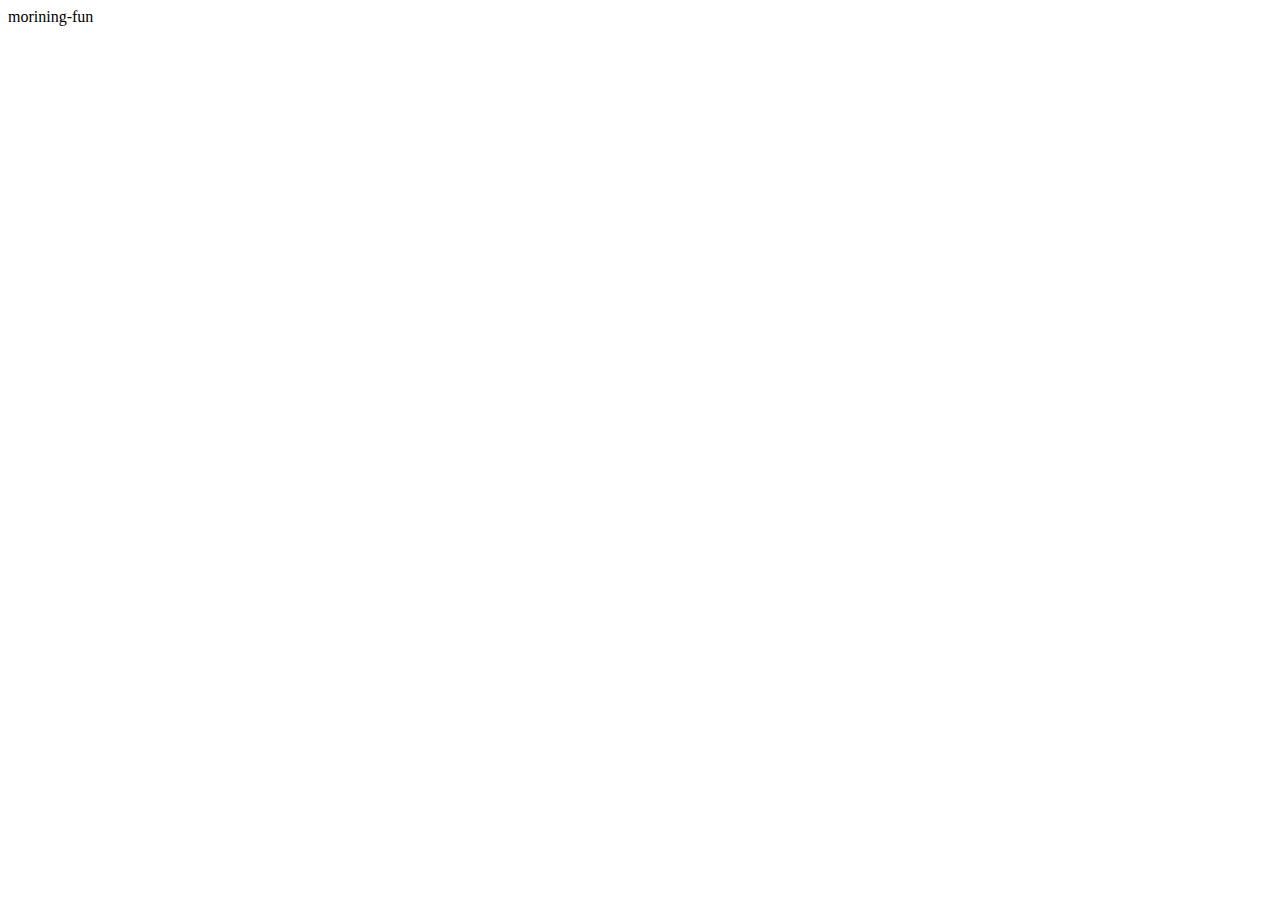
==== index.html @ c442c876 "Create index.html" ====
<!DOCTYPE html>
<html>
<head>
<meta name="generator" content="Hexo 3.8.0">
	<meta charset="utf-8">
	<meta property="wb:webmaster" content="65a151beb5e21880">
</head>
<body>
morining-fun
</body>
</html>
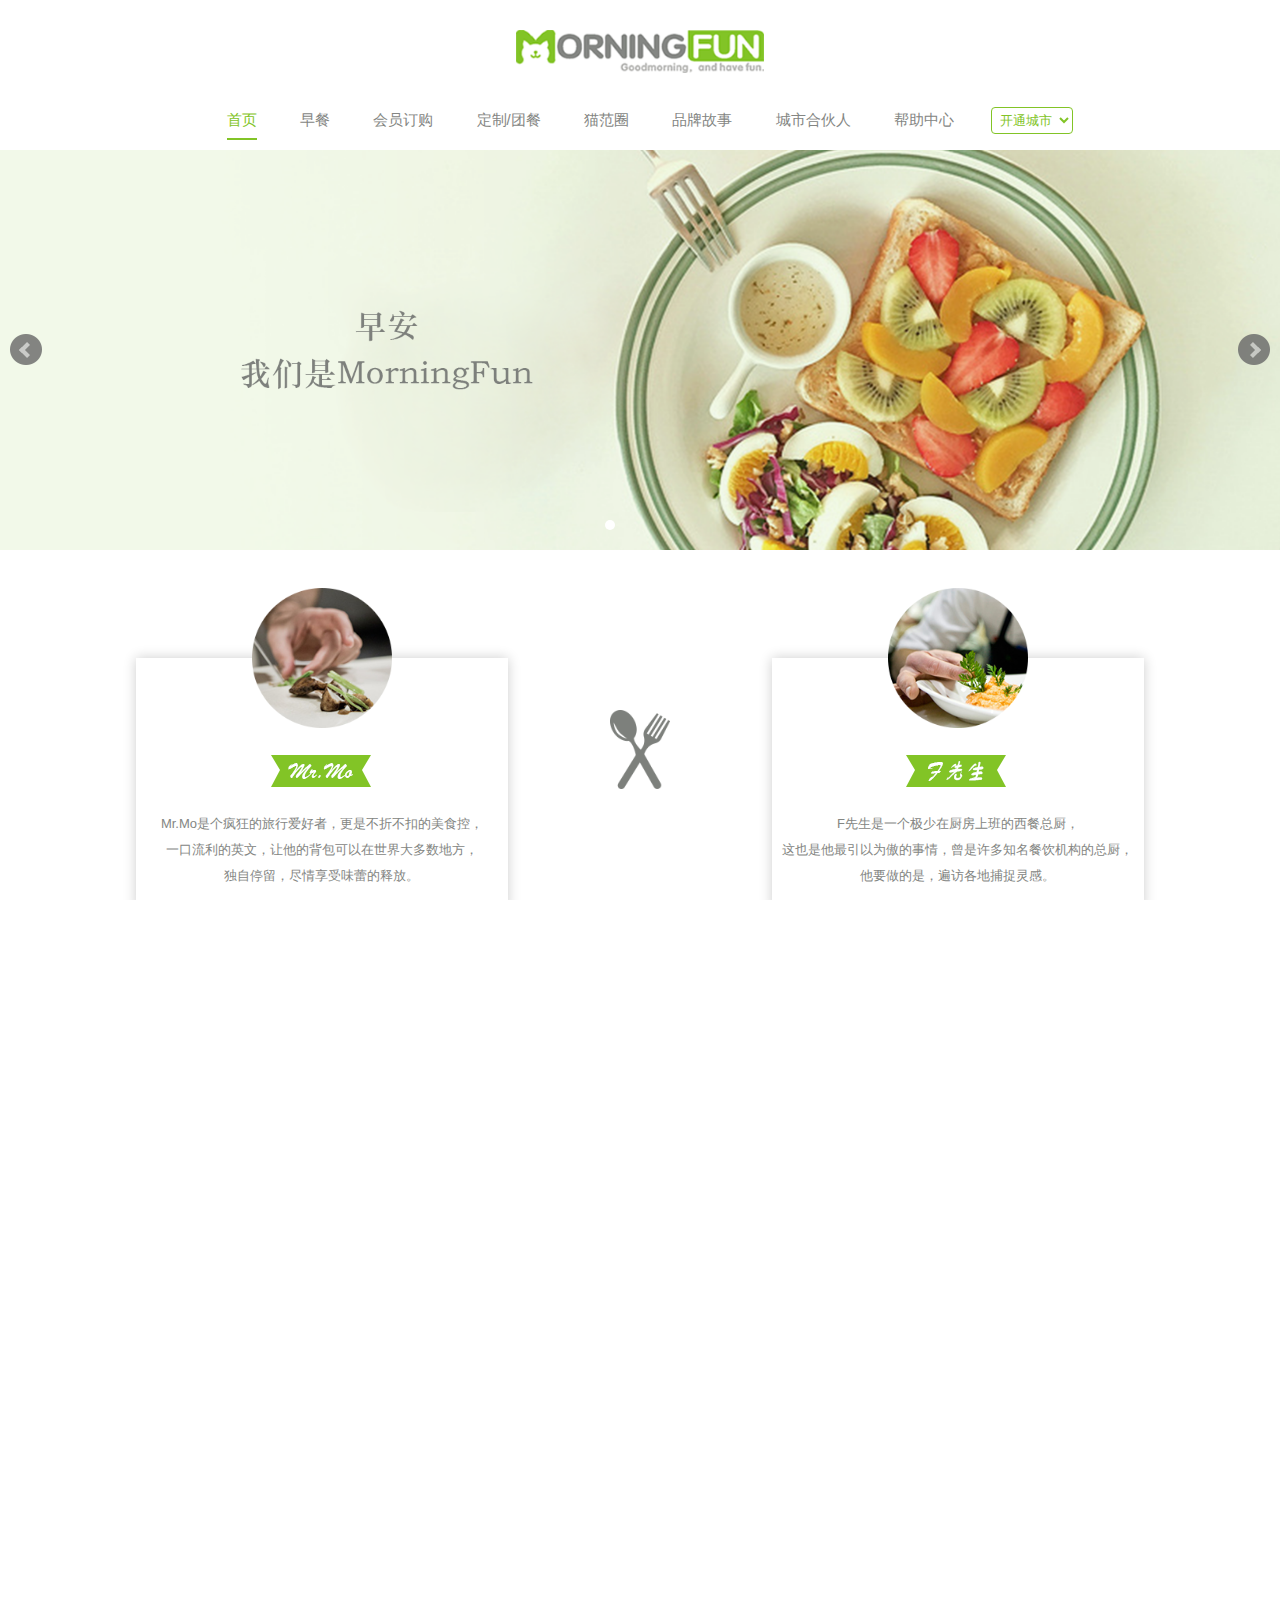
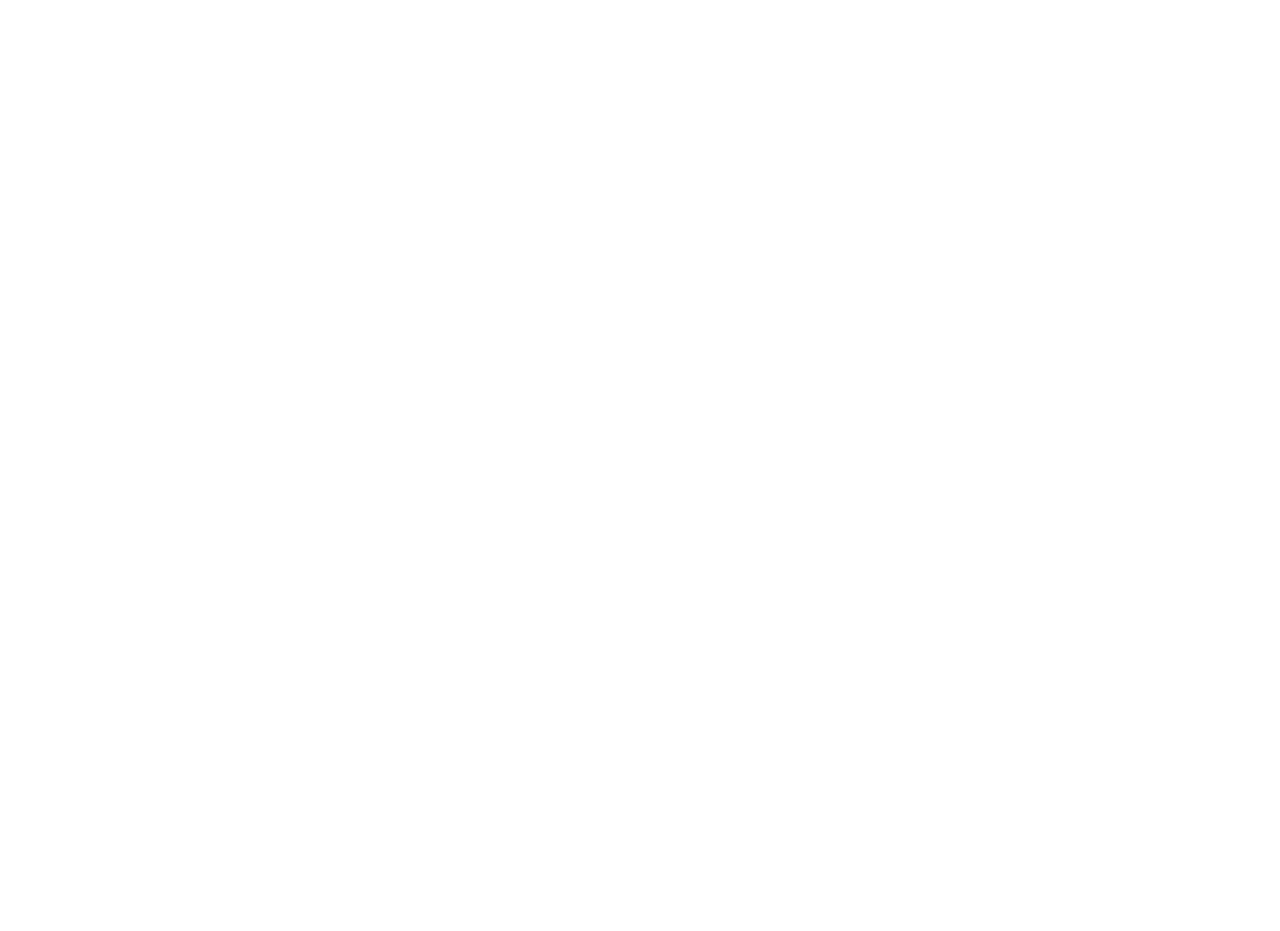
==== commit e26cafbb: "add" ====
--- a/index.html
+++ b/index.html
@@ -1,12 +1,217 @@
-<!DOCTYPE html>
-<html>
-<head>
-<meta name="generator" content="Hexo 3.8.0">
-	<meta charset="utf-8">
-	<meta property="wb:webmaster" content="65a151beb5e21880">
-</head>
-<body>
-morining-fun
-</body>
-</html>
-					
+ 
+<!DOCTYPE html> 
+<html xmlns="http://www.w3.org/1999/xhtml">
+  <head>
+    <meta charset="utf-8">
+    <meta http-equiv="X-UA-Compatible" content="IE=edge,chrome=1">
+    <title>猫范 MorningFun</title>
+    <meta name="keywords" content="">
+    <meta name="description" content="">
+    <meta name="viewport" content="width=device-width, initial-scale=1.0, maximum-scale=1.0, user-scalable=0">
+    <meta content="yes" name="apple-mobile-web-app-capable" />
+    <meta content="black" name="apple-mobile-web-app-status-bar-style" />
+    <link rel="shortcut icon" href="./images/favico.png" type="image/x-icon">
+    <link rel="stylesheet" href="./css/base.css">
+    <link rel="stylesheet" href="./css/jquery.bxslider.css" />
+    <script src="./js/jquery.min.js"></script>
+    <script src="./js/jquery.bxslider.min.js"></script>
+  </head> 
+  <body>
+    <!-- 头部 -->
+    <div id="header"> 
+      <div class="wrapper"> 
+        <div class="content"> 
+          <div id="headTop">
+            <a href="./index.html" id="logo">
+              <img src="./images/logo.png" height="44" />
+            </a>
+          </div> 
+          <div id="navWrapper"> 
+            <ul class="nav movedx" data-movedx-mid="1">  
+              <li class="navitem"> 
+                <a class="active" href="./index.html"> 
+                  首页
+                </a>
+              </li> 
+              <li class="navitem"> 
+                <a href="./breakfast.html"> 
+                  早餐
+                </a>
+              </li> 
+              <li class="navitem"> 
+                <a href="./member.html"> 
+                  会员订购
+                </a>
+              </li>
+              <li class="navitem"> 
+                <a href="./customization.html"> 
+                  定制/团餐
+                </a>
+              </li> 
+              <li class="navitem"> 
+                <a href="./community.html"> 
+                  猫范圈
+                </a>
+              </li>
+              <li class="navitem"> 
+                <a href="./story.html"> 
+                  品牌故事
+                </a>
+              </li>
+              <li class="navitem"> 
+                <a href="./partner.html"> 
+                  城市合伙人
+                </a>
+              </li>
+              <li class="navitem"> 
+                <a href="./help.html"> 
+                  帮助中心
+                </a>
+              </li>
+              <li class="navitem"> 
+                <select name="citys" class="city-select js-city-select">
+                  <option value="">开通城市</option>
+                  <option value="fuzhou">福州</option>
+                </select>
+                </a>
+              </li>
+            </ul>
+          </div> 
+        </div> 
+      </div>
+    </div> 
+    <!-- 内容 -->
+    <div id="contain">
+      <div id="banner">
+        <ul class="bxslider">
+          <li><img src="./images/banner_1.png" /></li>     
+          <li><img src="./images/banner_1.png" /></li>
+          <li><img src="./images/banner_1.png" /></li>
+          <li><img src="./images/banner_1.png" /></li>
+        </ul>
+      </div>
+      <div id="pk">
+        <div class="content">
+          <div class="pk-l fl">
+            <div class="pk-block">
+              <div class="logo">
+                <img src="./images/home/ms_logo.png" alt="">
+              </div>
+              <div class="title">
+                <img src="./images/home/ms.png" alt="">
+              </div>
+              <p>Mr.Mo是个疯狂的旅行爱好者，更是不折不扣的美食控，</p>
+              <p>一口流利的英文，让他的背包可以在世界大多数地方，</p>
+              <p>独自停留，尽情享受味蕾的释放。</p>
+            </div>
+          </div>
+          <div class="pk-logo"></div>
+          <div class="pk-r fr">
+            <div class="pk-block">
+              <div class="logo">
+                <img src="./images/home/mr_logo.png" alt="">
+              </div>
+              <div class="title">
+                <img src="./images/home/mr.png" alt="">
+              </div>
+              <p>F先生是一个极少在厨房上班的西餐总厨，</p>
+              <p>这也是他最引以为傲的事情，曾是许多知名餐饮机构的总厨，</p>
+              <p>他要做的是，遍访各地捕捉灵感。</p>
+            </div>
+          </div>
+        </div>
+      </div>
+      <div id="middle">
+        <p>有一天，Mr.Mo与F先生意外相遇，分享旅途的见闻，碰撞美食的理解，让两个而立之年的男人，有了太多共同</p>
+        <p>话题，于是，他们用自己的名字拼接成了——MorningFun。</p>
+        <p>MorningFun是什么？一份为城市白领精心烹制的营养早餐！两个男人首先有了这个共识。生活在现代快节奏里，</p>
+        <p>职场一族承受着巨大压力，每天吃一份像样的早餐，成了一种简单的奢望。</p>
+        <br>
+        <br>
+        <br>
+        <br>
+        <p>从创意到执行，Mo与F辞去高薪工作，整整九个月，先后成立猫范产品研发实验室、</p>
+        <p>小猫快送物流，筛选食材、研制配方、开发产品、设计包装、物流配送……每一个细节，</p>
+        <p>都融入了他们的十分匠心。认真严谨又不失情趣的生活态度，孕育了MorningFun独特的产品基因—— </p>
+      </div>
+      <div id="types">
+        <ul class="content">
+          <li>
+            <img src="./images/home/type_1.png">
+            <p>坚持原始食材的精挑细选</p>
+          </li>
+          <li>
+            <img src="./images/home/type_2.png">
+            <p>坚持膳食营养的均衡摄入</p>
+          </li>
+          <li>
+            <img src="./images/home/type_3.png">
+            <p>坚持工艺流程的严格标准</p>
+          </li>
+          <li>
+            <img src="./images/home/type_4.png">
+            <p>坚持用户体验的完美呈现</p>
+          </li>
+        </ul>
+        <div class="clearfix"></div>
+        <br>
+        <br>
+        <br>
+        <p>MorningFun采用会员制预订模式，面向都市白领CBD，食材精选——凌晨手作——新鲜配送——会员食用，控制在12小时内完成，确保早餐的十足鲜度。首期推出周一到周五，</p>
+        <p>每天一款主色调的特色三明治，都是纯天然食材与精选面粉的匠心组合。同时精选38种健康原材，搭配精致的水果蔬菜坚果藜麦沙拉，和鲜榨的五谷杂粮汁、芬芳果茶饮。</p>
+      </div>
+      <div id="multi">
+        <ul>
+          <li>
+            <img src="./images/home/multi_1.png">
+          </li>
+          <li>
+            <img src="./images/home/multi_2.png">
+          </li>
+          <li>
+            <img src="./images/home/multi_3.png">
+          </li>
+          <li>
+            <img src="./images/home/multi_4.png">
+          </li>
+          <li>
+            <img src="./images/home/multi_5.png">
+          </li>
+        </ul>
+        <div class="clearfix"></div>
+      </div>
+      <div id="begin">
+        <p>MorningFun坚持：“12小时”早餐理念。</p>
+        <p>MorningFun愿景：让您的早餐生活，比昨天，比他人，多一点健康，多一点快乐。</p>
+        <p>
+          <a href="#">
+            开启你的早餐之旅
+          </a>
+        </p>
+      </div>
+    </div>
+    <!-- 底部 -->
+    <div id="footer">
+      <div class="content">
+        <div class="ellipsis left">
+          <div class="title">0592-8888888</div>
+          <div>QQ:88888888</div>
+          <div>地址：福建省福州市xx路xx号</div>
+          <div>Copyright 2016-2018  MorningFun猫范</div>
+        </div>
+        <div class="ellipsis right">
+          <div>
+            <img src="./images/code.png" alt="">
+            <p>快来成为猫粉吧</p>
+          </div>
+          <div>
+            <img src="./images/code.png" alt="">
+            <p>小猫快递下载</p>
+          </div>
+        </div>
+        <div class="clearfix"></div>
+      </div>
+    </div>
+    <script src="./js/base.js"></script>   
+  </body>
+</html>--- a/css/base.css
+++ b/css/base.css
@@ -0,0 +1,672 @@
+* {
+  padding: 0;
+  margin: 0;
+}
+ul li {
+  list-style: none;
+}
+a {
+  text-decoration: none;
+  transition: all 0.1s linear;
+}
+img {
+  border: none;
+}
+input,
+textarea {
+  font-family: "微软雅黑", Arial;
+  outline: 0;
+  font-size: 14px;
+  -webkit-appearance: none;
+  border: none;
+  background: 0 0;
+}
+.clear {
+  clear: both;
+}
+.fl {
+  float: left;
+}
+.fr {
+  float: right;
+}
+.hide {
+  display: none;
+}
+.ellipsis {
+  text-overflow: ellipsis;
+  overflow: hidden;
+  white-space: nowrap;
+  display: block;
+}
+body,
+html {
+  font: 12px Arial, "微软雅黑";
+  color: #666;
+  width: 100%;
+  height: 100%;
+  overflow-x: hidden;
+  -webkit-font-smoothing: antialiased;
+  -webkit-text-size-adjust: none;
+  -webkit-tap-highlight-color: transparent;
+  -webkit-overflow-scrolling: touch;
+}
+img {
+  float: none;
+}
+.clearfix:after {
+  clear: both;
+  display: block;
+  content: "";
+}
+.clearfix {
+  zoom: 1;
+}
+
+/* 头部开始 */
+#header {
+  top: 0px;
+  z-index: 99;
+  width: 100%;
+}
+.content {
+  max-width: 1200px;
+  margin: 0 auto;
+}
+#header #headTop {
+  width: 100%;
+  text-align: center;
+  margin-top: 30px;
+}
+#header .content a#logo {
+  display: inline-block;
+  height: 60px;
+}
+#header .content a#logo img {
+  height: 72%;
+  width: auto;
+}
+#header .nav {
+  text-align: center;
+  width: 100%;
+  height: 60px;
+}
+#header .nav > li {
+  display: inline-block;
+  font-size: 14px;
+  height: 100%;
+  position: relative;
+}
+#header .nav > li > a {
+  margin: 0 20px;
+  height: 100%;
+  line-height: 60px;
+  color: #848683;
+  padding-bottom: 10px;
+  font-size: 15px;
+}
+#header .nav > li > .city-select {
+  display: inline-block;
+  position: relative;
+  text-align: center;
+  padding: 4px;
+  background-color: #fff;
+  border: 1px solid #82c426;
+  text-shadow: none;
+  border-radius: 4px;
+  margin-left: 14px;
+  color: #82c426;
+}
+#header .nav > li > a:hover, 
+#header .nav > li > a.active {
+  color: #82c426;
+  border-bottom: 2px solid #82c426;
+}
+/* 头部结束 */
+
+/* 内容开始 */
+#pk {
+  width: 100%;
+  height: 400px;
+  position: relative;
+}
+#pk .pk-l, #pk .pk-r {
+  width: 47%;
+  text-align: center;
+  margin-top: 6.5%;
+}
+#pk .pk-logo {
+  position: absolute;
+  width: 60px;
+  background: url(../images/home/pk.png) no-repeat;
+  background-size: contain;
+  height: 80px;
+  top: 50%;
+  left: 50%;
+  margin-left: -30px;
+  margin-top: -40px;
+}
+#pk .pk-block {
+  width: 66%;
+  box-shadow: 0 0 12px rgba(0, 0, 0, 0.2);
+  padding-top: 96px;
+  padding-bottom: 20px;
+  margin: 30px auto;
+  position: relative;
+}
+#pk .pk-block .logo  {
+  position: absolute;
+  top: -70px;
+  left: 50%;
+  margin-left: -70px;
+}
+#pk .pk-block .logo img {
+  width: 140px;
+  height: 140px;
+}
+#pk .pk-block .title {
+  text-align: center;
+  margin-bottom: 20px;
+}
+#pk .pk-block p {
+  color: #848683;
+  line-height: 26px;
+  font-size: 13px;
+}
+#middle {
+  height: 360px;
+  background: url(../images/home/middle_banner.png) no-repeat;
+  background-size: 100% 100%;
+  background-position: center;
+  text-align: center;
+  padding-top: 70px;
+}
+#middle p {
+  text-align: center;
+  color: #7d807c;
+  line-height: 26px;
+  font-size: 14px;
+}
+#member-middle {
+  text-align: center;
+  padding-top: 50px;
+  padding-bottom: 50px;
+}
+#member-middle .title {
+  text-align: center;
+  color: #82c426;
+  font-size: 18px;
+  margin-bottom: 30px;
+}
+#member-middle p {
+  text-align: center;
+  color: #7d807c;
+  line-height: 28px;
+  font-size: 14px;
+}
+#to-member .to-member-fix {
+  margin-bottom: 60px;
+}
+#to-member .breakfast-fix {
+  margin-bottom: 60px;
+  display: flex;
+  align-items: center;
+  justify-content: center;
+}
+#to-member .to-member-block {
+  width: 50%;
+  height: 100%;
+  display: flex;
+  align-items: center;
+  justify-content: center;
+}
+#to-member .breakfast-block {
+  width: 42%;
+}
+#to-member .week {
+  display: inline-block;
+  width: 16%;
+  height: 70px;
+  background-position: center;
+  background-repeat: no-repeat;
+  background-size: contain;
+}
+#to-member .week-monday {
+  background-image: url('../images/breakfast/monday.png');
+}
+#to-member .week-tuesday {
+  background-image: url('../images/breakfast/tuesday.png');
+}
+#to-member .week-wednesday {
+  background-image: url('../images/breakfast/wednesday.png');
+}
+#to-member .week-thursday {
+  background-image: url('../images/breakfast/thursday.png');
+}
+#to-member .week-friday {
+  background-image: url('../images/breakfast/friday.png');
+}
+#to-member .to-member-block img {
+  width: 100%;
+  height: 100%;
+}
+#help .help-fix {
+  margin: 60px auto;
+}
+#help .help-block-l {
+  width: 30%;
+  height: 100%;
+}
+#help .help-block-l ul li {
+  font-size: 18px;
+  margin-bottom: 20px;
+  border-bottom: 1px solid #999;
+  width: 172px;
+  padding: 10px 35px 10px 54px;
+  cursor: pointer;
+  position: relative;
+}
+#help .help-block-l ul li.active { 
+  color: #82c426;
+  border-bottom: 1px solid #82c426;
+}
+
+#help .help-icon {
+  display: inline-block;
+  width: 40px;
+  height: 40px;
+  position: absolute;
+  left: 0px;
+  top: 4px;
+  background-size: 30px 30px;
+  background-position: center;
+  background-repeat: no-repeat;
+}
+#help .icon-tel {
+  background-image: url('../images/help/tel.png');
+}
+#help .help-block-l ul li.active .icon-tel { 
+  background-image: url('../images/help/tel_active.png');
+  background-color: #82c426;
+}
+#help .icon-message {
+  background-image: url('../images/help/message.png');
+}
+#help .help-block-l ul li.active .icon-message { 
+  background-image: url('../images/help/message_active.png');
+  background-color: #82c426;
+}
+#help .icon-mall {
+  background-image: url('../images/help/mall.png');
+}
+#help .help-block-l ul li.active .icon-mall { 
+  background-image: url('../images/help/mall_active.png');
+  background-color: #82c426;
+}
+#help .icon-news {
+  background-image: url('../images/help/news.png');
+}
+#help .help-block-l ul li.active .icon-news { 
+  background-image: url('../images/help/news_active.png');
+  background-color: #82c426;
+}
+#help .icon-service {
+  background-image: url('../images/help/service.png');
+}
+#help .help-block-l ul li.active .icon-service { 
+  background-image: url('../images/help/service_active.png');
+  background-color: #82c426;
+}
+#help .icon-share {
+  background-image: url('../images/help/share.png');
+}
+#help .help-block-l ul li.active .icon-share { 
+  background-image: url('../images/help/share_active.png');
+  background-color: #82c426;
+}
+#help .help-block-r {
+  width: 70%;
+  height: 100%;
+}
+#help .help-block-r ul li {
+  margin-bottom: 40px;
+  position: relative;
+}
+#help .help-block-r ul li:last-child {
+  margin-bottom: 0px;
+}
+#help .help-block-r ul li .desc {
+  display: inline-block;
+  position: relative;
+  left: 50px;
+}
+#help .help-block-r ul li .desc p {
+  font-size: 14px;
+  line-height: 24px;
+  color: #7d807c;
+}
+#help .help-block-r ul li .title {
+  font-size: 48px;
+  color: #82c426;
+  display: inline-block;
+  width: 44px;
+  height: 44px;
+  position: absolute;
+  top: -27px;
+}
+#help .help-block-r #tel-contain {
+  font-size: 14px;
+  line-height: 26px;
+}
+#help .help-block-r #tel-contain p.link {
+  position: relative;
+  text-indent: 44px;
+}
+#help .tel-icon {
+  position: absolute;
+  display: inline-block;
+  width: 32px;
+  height: 32px;
+  background-size: contain;
+  background-position: center;
+  background-repeat: no-repeat;
+  left: 0px;
+  top: -4px;
+}
+#help .icon-email {
+  background-image: url('../images/help/email.png');
+}
+#help .icon-phone {
+  background-image: url('../images/help/phone.png');
+}
+#help .icon-address {
+  background-image: url('../images/help/address.png');
+}
+#help .community p {
+  font-size: 14px;
+  line-height: 26px;
+  text-indent: 28px;
+}
+#help .community p.title {
+  font-size: 18px;
+  line-height: 30px;
+  color: #82c426;
+  text-align: center;
+  margin-bottom: 20px;
+}
+#help .community .list-content ul li {
+  display: inline-block;
+}
+#help .community .list-content ul li .img {
+  width: 35%;
+}
+#help .community .list-content ul li .img img {
+  box-shadow: 0 0 12px rgba(0, 0, 0, 0.2);
+}
+#help .community .list-content ul li .word {
+  width: 65%;
+  color: #7d807c;
+}
+#help .community .list-content ul li .word p {
+  text-indent: 0px;
+}
+#help .community .list-content ul li .word p.t {
+  font-size: 20px;
+  width: 100%;
+  text-align: left;
+  line-height: 50px;
+  color: #333;
+}
+#help .community ul.mall-list li {
+  cursor: pointer;
+  width: 45%;
+  float: left;
+  box-shadow: 0 0 12px rgba(0, 0, 0, 0.2);
+  margin-right: 5%;
+}
+#help .community ul.mall-list li img {
+  width: 100%;
+}
+#help .community ul.mall-list li:hover .mask {
+  display: inline-block;
+}
+#help .community ul.mall-list li .mask {
+  display: none;
+  background: rgba(0,0,0,.4);
+  width: 100%;
+  text-align: center;
+  position: absolute;
+  height: 260px;
+  line-height: 380px;
+}
+#help .community ul.mall-list li .mask img {
+  width: 120px;
+}
+#help .community ul.mall-list li .mall-t {
+  height: auto;
+  padding: 14px 20px;
+  font-size: 14px;
+}
+.title-tip {
+  color: #fff !important;
+  background: url(../images/tip.png) no-repeat;
+  width: 138px;
+  height: 36px;
+  background-size: contain;
+  font-size: 16px;
+  display: flex;
+  align-items: center;
+  justify-content: center;
+  margin-bottom: 15px;
+}
+#to-member .to-member-block p {
+  color: #848683;
+  font-size: 14px;
+  line-height: 30px;
+}
+#to-cart {
+  width: 100%;
+  margin-bottom: 50px;
+}
+#to-cart .to-cart-title {
+  text-align: center;
+  margin: 20px auto;
+  margin-bottom: 40px;
+}
+#to-cart ul li {
+  float: left;
+  width: 30%;
+  margin-right: 5%;
+  cursor: pointer;
+}
+#to-cart ul li:last-child {
+  margin-right: 0;
+}
+#to-cart ul li img {
+  width: 100%;
+  height: 100%;
+}
+#to-cart ul li .hover-tip {
+  display: none;
+  text-align: center;
+  width: 100%;
+}
+#to-cart ul li.active {
+  box-shadow: 0 0 12px rgba(0, 0, 0, 0.2);
+}
+#to-cart ul li.active .hover-tip {
+  display: inline-block;
+}
+#to-cart ul li .hover-tip .title { 
+  color: #82c426;
+  font-size: 44px;
+  line-height: 56px;
+}
+#to-cart ul li .hover-tip .words { 
+  font-size: 14px;
+  width: 80%;
+  height: 80%;
+  margin: 0px auto 20px;
+}
+#types {
+  height: 400px;
+  text-align: center;
+  padding-top: 56px;
+}
+#types ul li {
+  float: left;
+  width: 25%;
+}
+#types ul li img {
+  margin-bottom: 20px;
+}
+#types ul li p {
+  text-align: center;
+  color: #7d807c;
+  line-height: 26px;
+  font-size: 16px;
+}
+#types p {
+  text-align: center;
+  color: #7d807c;
+  line-height: 26px;
+  font-size: 13px;
+}
+#multi {
+  min-height: 272px;
+}
+#multi ul {
+ width: 100%;
+}
+#multi ul li {
+ float: left;
+ width: 20%;
+}
+#multi ul li img {
+ width: 100%;
+}
+#begin {
+  padding: 50px 0;
+  width: 100%;
+}
+#begin p {
+  text-align: center;
+  font-size: 16px;
+  line-height: 30px;
+  color: #82c426;
+}
+#begin p a {
+  display: inline-block;
+  margin-top: 20px;
+  color: #fff;
+  border-radius: 6px;
+  padding: 6px 26px;
+  background: #82c426;
+}
+.customization {
+  padding: 80px 0;
+  display: flex;
+  align-items: center;
+  justify-content: center;
+}
+.customization .desc {
+  width: 510px;
+}
+.customization-image {
+  width: 100%;
+}
+.customization-image img {
+  width: 100%;
+}
+.customization .title {
+  background-position: center;
+  width: 100%;
+  margin-bottom: 30px;
+}
+.customization p {
+  color: #7d807c;
+  line-height: 28px;
+  font-size: 14px;
+}
+#partner {
+  margin-top: 50px;
+}
+#partner ul li {
+  width: 22%;
+  height: 310px;
+  margin-right: 4%;
+  float: left;
+  box-shadow: 0 0 10px rgba(0, 0, 0, 0.2);
+  text-align: center;
+}
+#partner ul li:last-child {
+  margin-right: 0;
+}
+#partner ul li hr {
+  border-color: #82c426;
+  margin: 14px;
+  border-top: 0;
+}
+#partner ul li .logo {
+  width: 100%;
+  padding: 30px 0 10px;
+}
+#partner ul li p {
+  line-height: 30px;
+  font-size: 14px;
+  color: #7d807c;
+}
+#partner ul li p.title {
+  line-height: 30px;
+  font-size: 18px;
+}
+.peisong p.title {
+  font-size: 18px;
+  padding: 5px 0;
+  border-bottom: 1px solid #82c426;
+  margin-bottom: 20px;
+  width: 74%;
+}
+.peisong p.hove:hover {
+  color: #82c426;  
+  cursor: pointer;
+}
+.peisong p {
+  font-size: 14px;
+  line-height: 30px;
+}
+#to-cart ul.peisong li {
+  cursor: auto;
+}
+/* 内容结束 */
+
+/* 底部开始 */
+#footer {
+  background: #f1f2f6;
+}
+#footer > div {
+  padding: 30px 0;
+  width: 1200px;
+  line-height: 30px;
+  margin: 0 auto;
+}
+#footer .left {
+  float: left;
+  color: #7d807c;
+  font-size: 13px;
+}
+#footer .left .title {
+  font-size: 23px;
+  margin-bottom: 10px;
+}
+#footer .right {
+  float: right;
+}
+#footer .right > div {
+  display: inline-block;
+  margin-right: 20px;
+}
+#footer .right p {
+  text-align: center
+}
+/* 底部结束 */
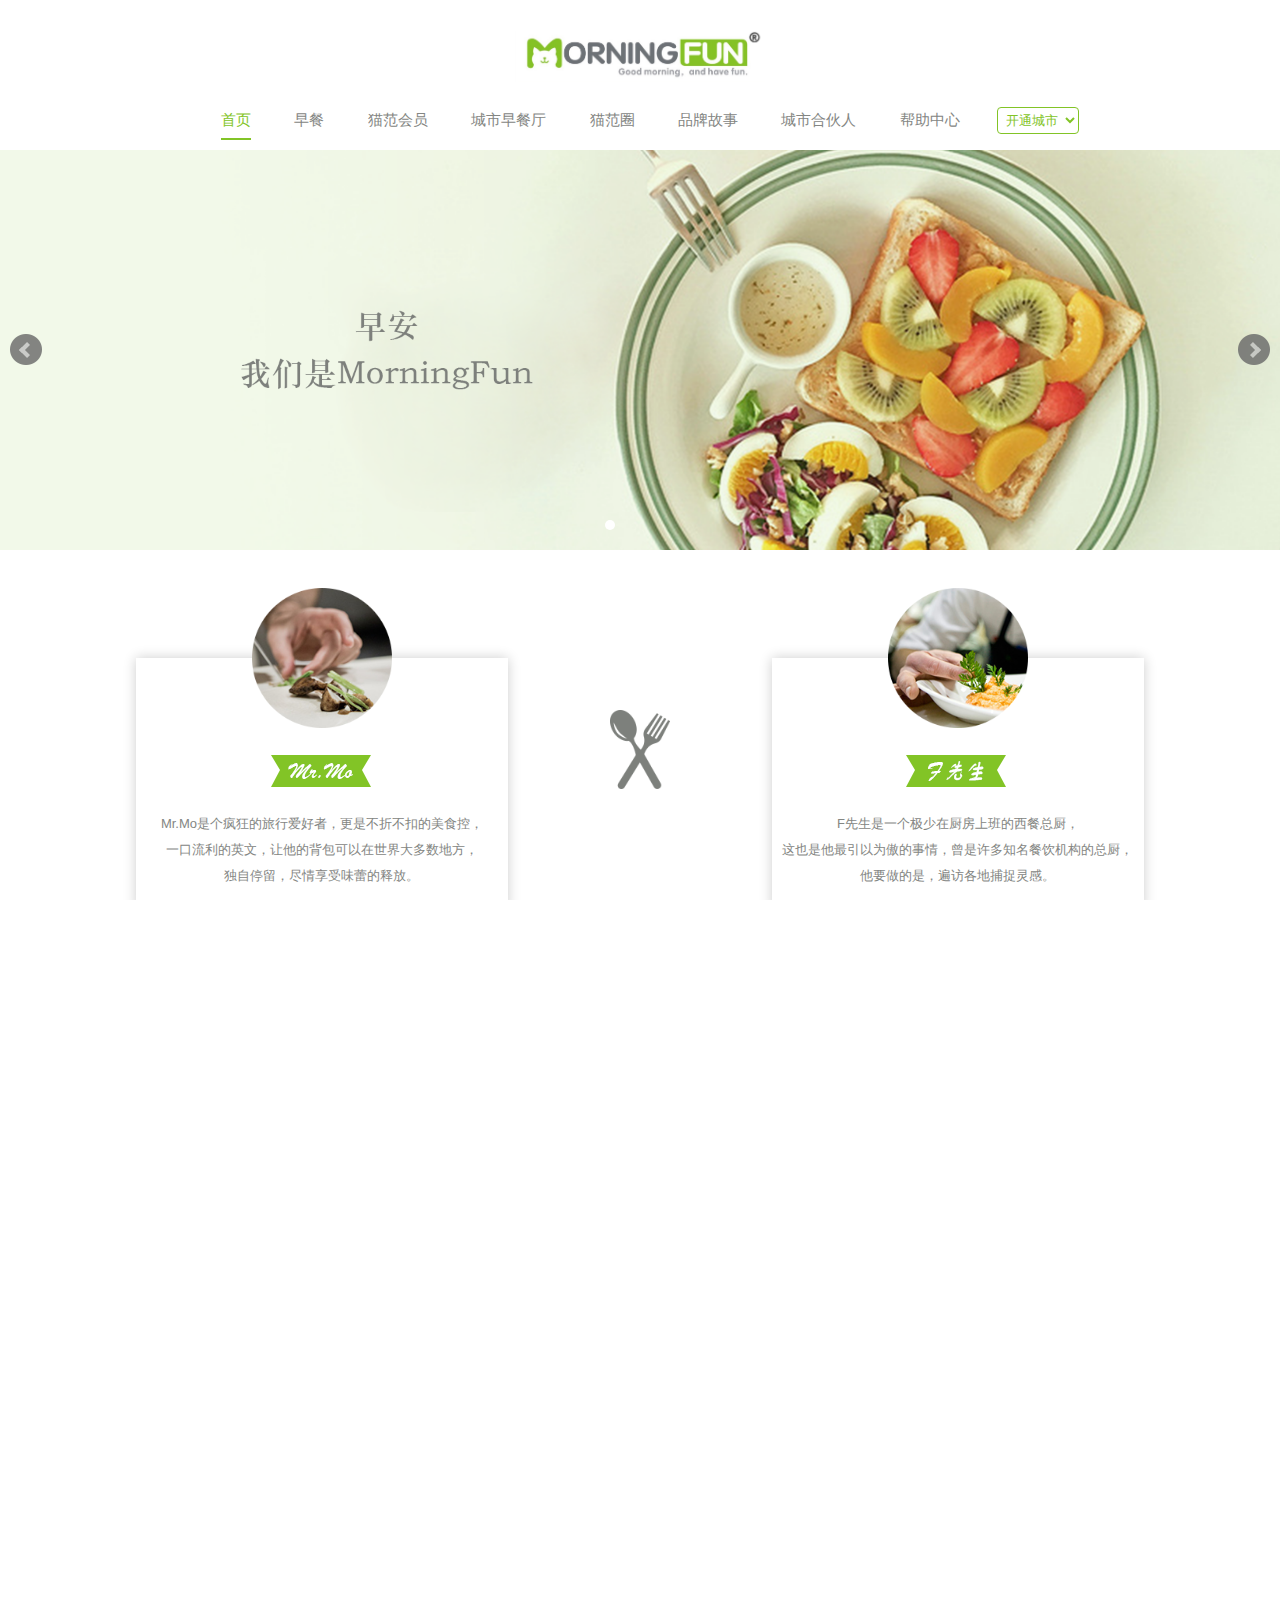
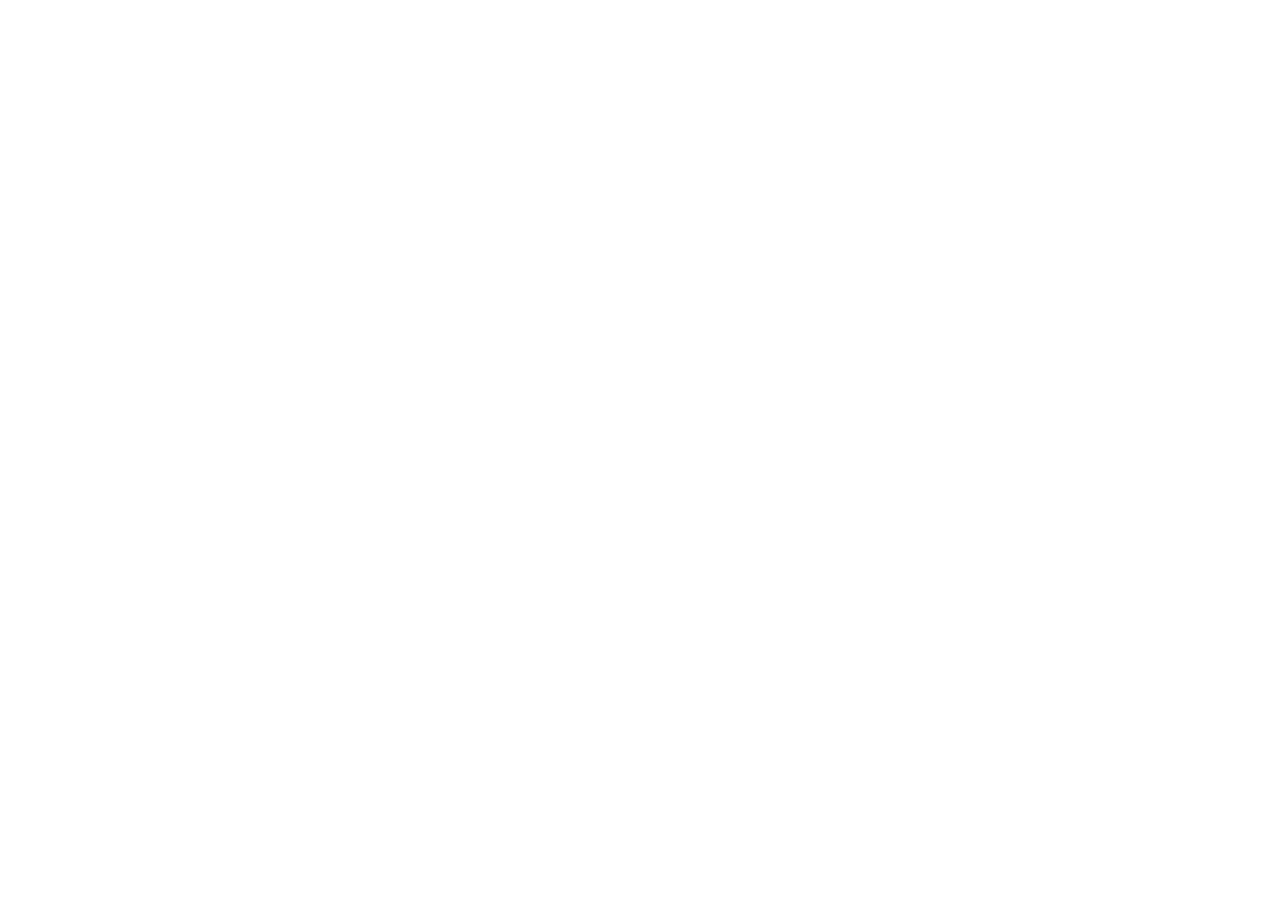
==== commit 6d4fb0d7: "试试" ====
--- a/index.html
+++ b/index.html
@@ -40,12 +40,12 @@
               </li> 
               <li class="navitem"> 
                 <a href="./member.html"> 
-                  会员订购
+                  猫范会员
                 </a>
               </li>
               <li class="navitem"> 
                 <a href="./customization.html"> 
-                  定制/团餐
+                  城市早餐厅
                 </a>
               </li> 
               <li class="navitem"> 
@@ -194,21 +194,12 @@
     <div id="footer">
       <div class="content">
         <div class="ellipsis left">
-          <div class="title">0592-8888888</div>
-          <div>QQ:88888888</div>
-          <div>地址：福建省福州市xx路xx号</div>
-          <div>Copyright 2016-2018  MorningFun猫范</div>
+          <div>电话：86+13675052256</div>
+          <div>Email：info@morning-fun.com</div>
+          <div>地址：福州市晋安区金鸡山路59号鼎鑫创意园C区</div>
+          <div>Zone C, Dingxin Creative Park, No. 59 Jinjishan Road, Jin'an District, Fuzhou City</div>
         </div>
-        <div class="ellipsis right">
-          <div>
-            <img src="./images/code.png" alt="">
-            <p>快来成为猫粉吧</p>
-          </div>
-          <div>
-            <img src="./images/code.png" alt="">
-            <p>小猫快递下载</p>
-          </div>
-        </div>
+        
         <div class="clearfix"></div>
       </div>
     </div>
--- a/css/base.css
+++ b/css/base.css
@@ -83,7 +83,7 @@
   height: 60px;
 }
 #header .content a#logo img {
-  height: 72%;
+  height: 86%;
   width: auto;
 }
 #header .nav {
@@ -461,12 +461,12 @@
 }
 #to-member .to-member-block p {
   color: #848683;
-  font-size: 14px;
+  font-size: 15px;
   line-height: 30px;
 }
 #to-cart {
   width: 100%;
-  margin-bottom: 50px;
+  margin-bottom: -18px;
 }
 #to-cart .to-cart-title {
   text-align: center;
@@ -564,16 +564,31 @@
   background: #82c426;
 }
 .customization {
-  padding: 80px 0;
+  padding: 40px 0;
   display: flex;
   align-items: center;
   justify-content: center;
 }
-.customization .desc {
-  width: 510px;
-}
 .customization-image {
-  width: 100%;
+  margin: 0 auto;
+  max-width: 1200px;
+  text-align: center;
+}
+.customization-image .zao {
+  width: 100%;
+  display: inline-block;
+}
+.customization-image .zao li {
+  width: 28.4%;
+  margin-right: 1.6%;
+  float: left;
+}
+.customization-image .zao li:last-child {
+  margin-right: 0;
+}
+.customization-image .zao img {
+  width: 100%;
+  height: 260px;
 }
 .customization-image img {
   width: 100%;
@@ -586,7 +601,19 @@
 .customization p {
   color: #7d807c;
   line-height: 28px;
-  font-size: 14px;
+  font-size: 15px;
+  text-align: center;
+}
+.customization .buzhou {
+  display: inline-block;
+}
+.customization .buzhou li {
+  width: 23.8%;
+  margin-right: 1.6%;
+  float: left;
+}
+.customization .buzhou li img {
+  width: 100%;
 }
 #partner {
   margin-top: 50px;
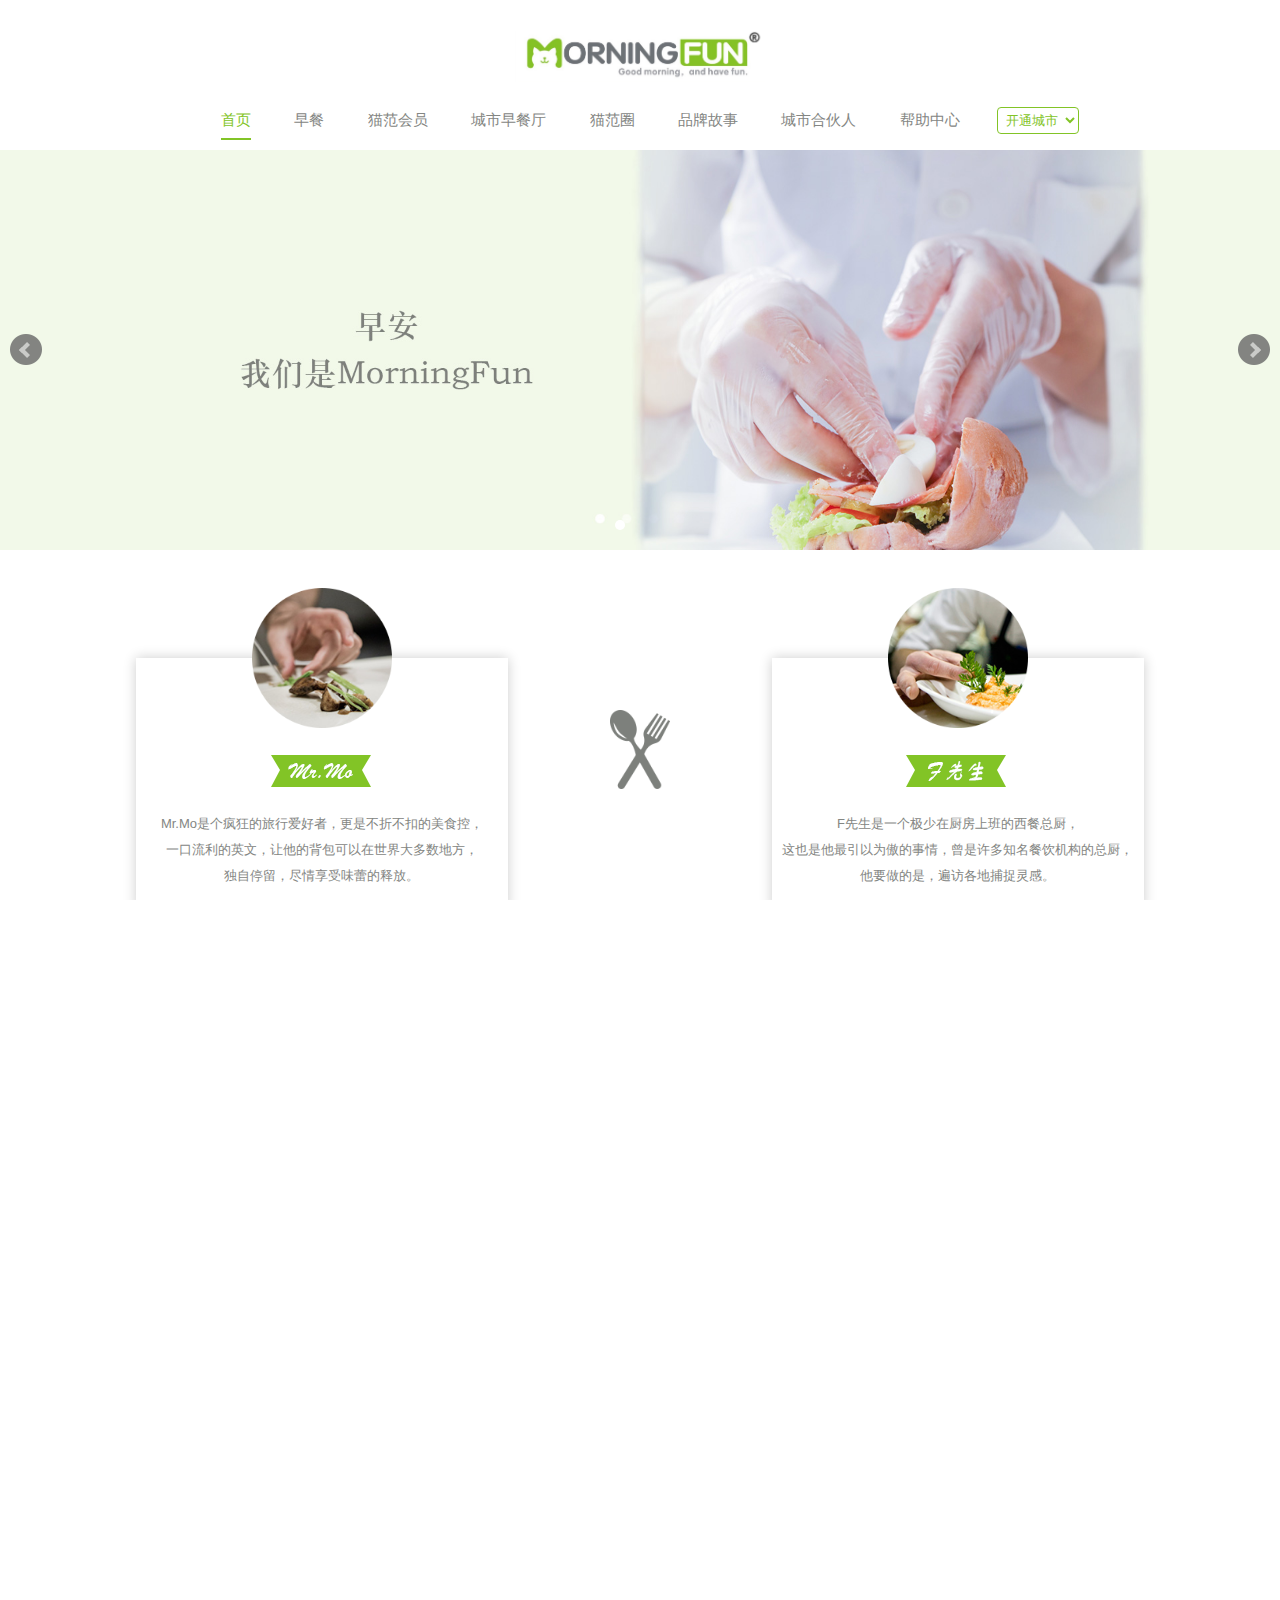
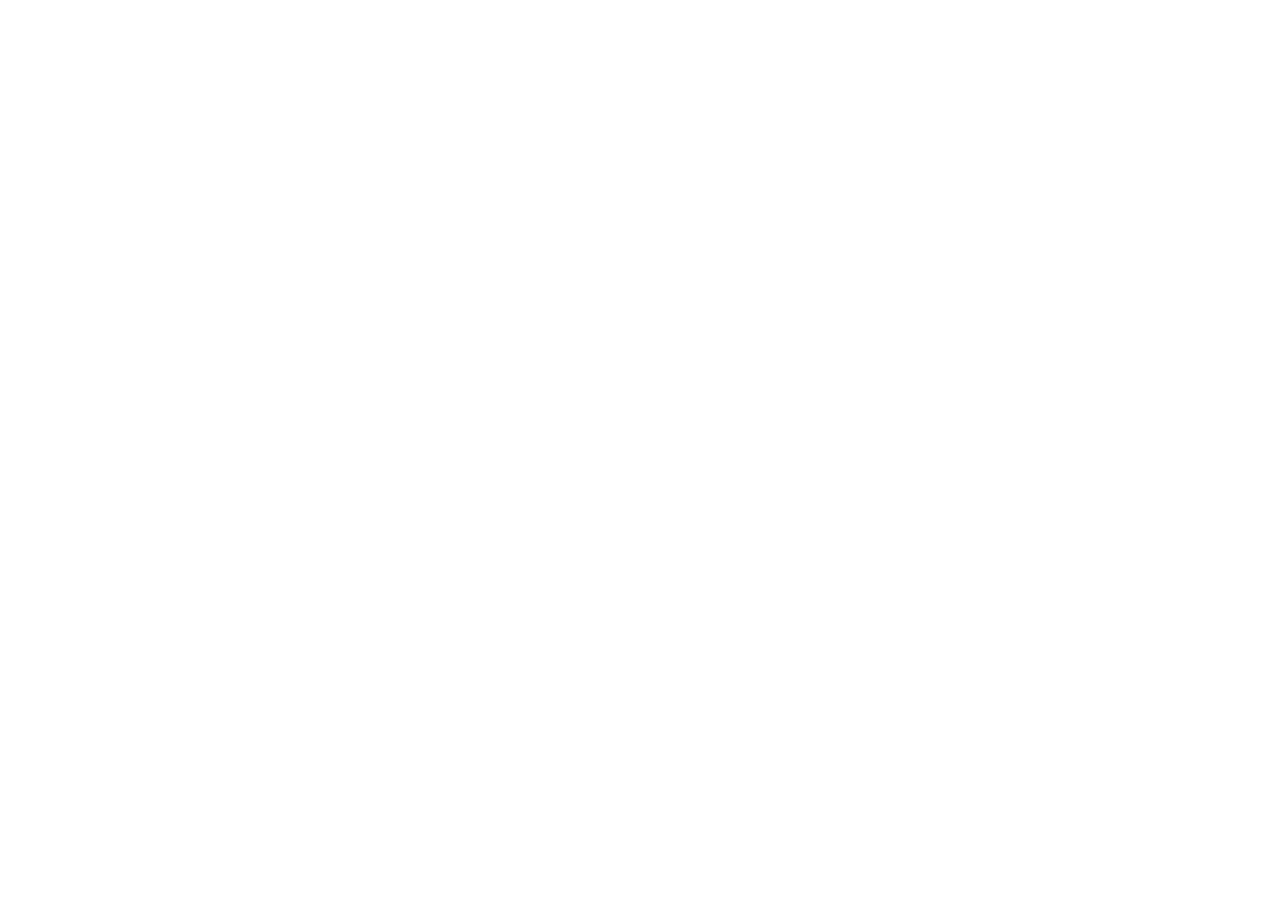
==== commit 40110df1: "去除第一张轮播图" ====
--- a/index.html
+++ b/index.html
@@ -84,10 +84,10 @@
     <div id="contain">
       <div id="banner">
         <ul class="bxslider">
-          <li><img src="./images/banner_1.png" /></li>     
-          <li><img src="./images/banner_1.png" /></li>
-          <li><img src="./images/banner_1.png" /></li>
-          <li><img src="./images/banner_1.png" /></li>
+               
+          <li><img src="./images/banner_2.jpg" /></li>
+          <li><img src="./images/banner_3.jpg" /></li>
+          <li><img src="./images/banner_4.jpg" /></li>
         </ul>
       </div>
       <div id="pk">
--- a/css/base.css
+++ b/css/base.css
@@ -401,6 +401,7 @@
   width: 35%;
 }
 #help .community .list-content ul li .img img {
+  width: 90%;
   box-shadow: 0 0 12px rgba(0, 0, 0, 0.2);
 }
 #help .community .list-content ul li .word {
@@ -426,6 +427,7 @@
 }
 #help .community ul.mall-list li img {
   width: 100%;
+  height: 260px;
 }
 #help .community ul.mall-list li:hover .mask {
   display: inline-block;
@@ -437,10 +439,11 @@
   text-align: center;
   position: absolute;
   height: 260px;
-  line-height: 380px;
+  line-height: 350px;
 }
 #help .community ul.mall-list li .mask img {
-  width: 120px;
+  width: 90px;
+  height: 80px;
 }
 #help .community ul.mall-list li .mall-t {
   height: auto;
